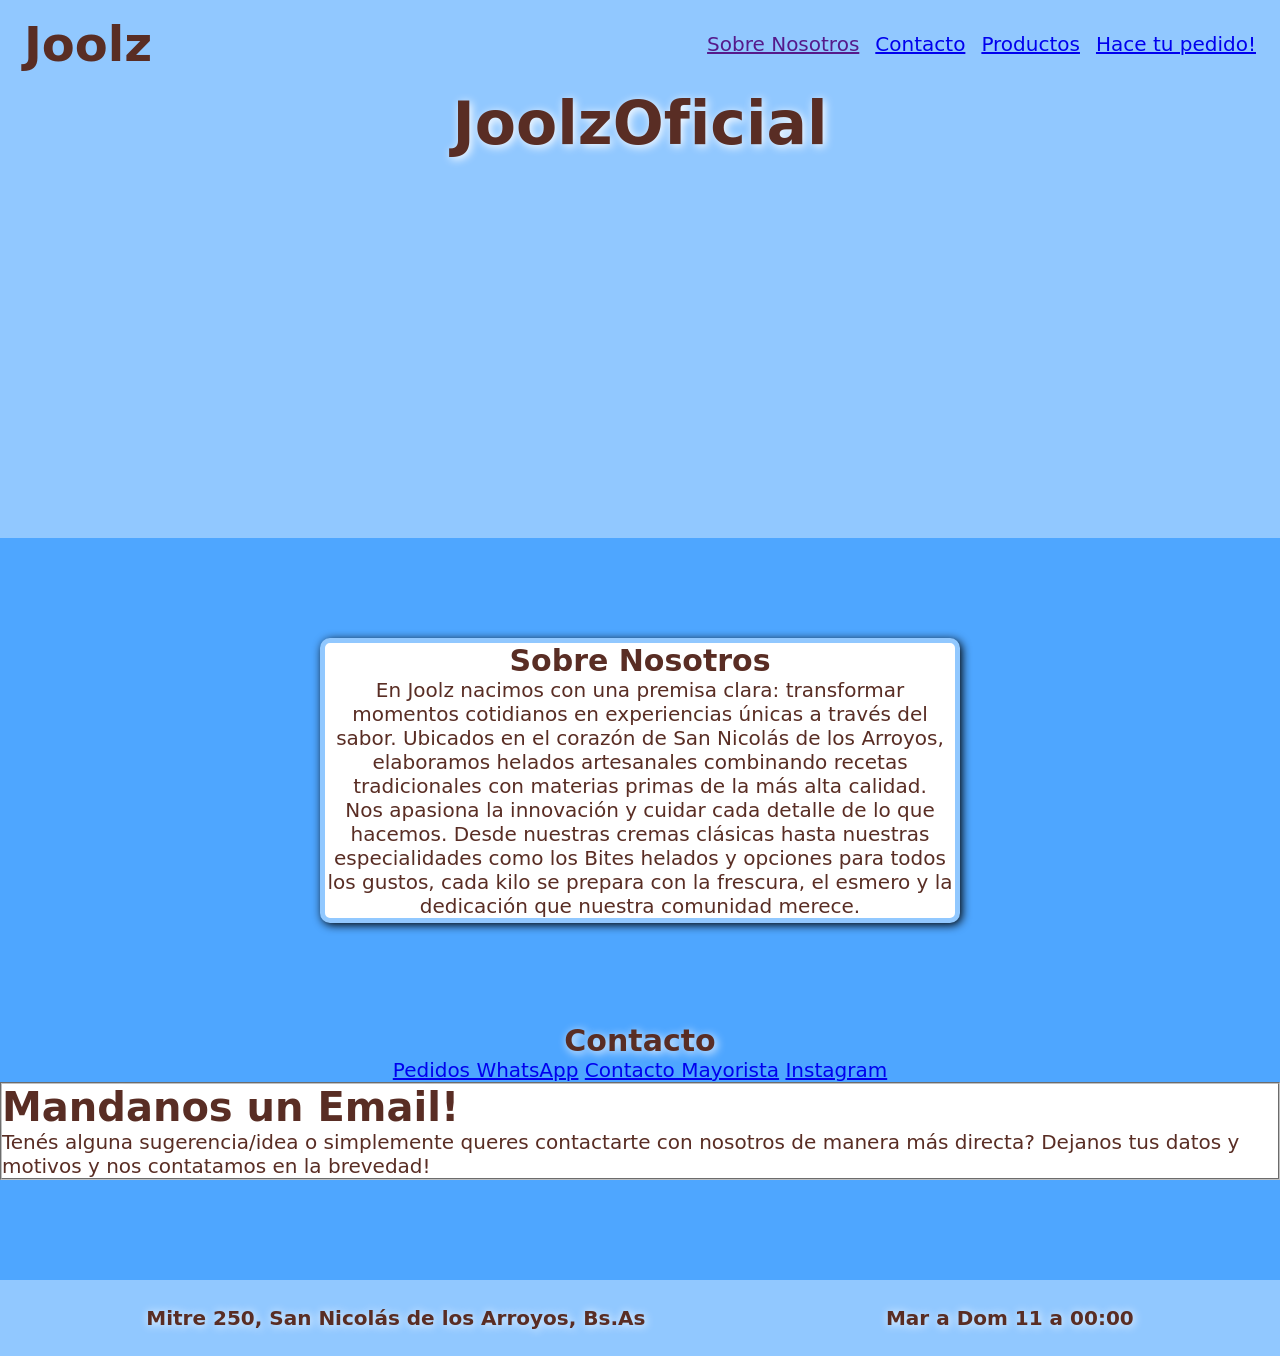
==== Index.html @ 7c79a04b "Se agrego contactos y se implemento style.css en la segunda pagina, seguimos investigando como dejar" ====
<!DOCTYPE html>
<html lang="es">
<head>
    <meta charset="UTF-8">
    <meta name="viewport" content="width=device-width, initial-scale=1.0">
    <title>Joolz</title>
    <link rel="stylesheet" href="style.css">
</head>
<body>
    <header class="barra">
        <span class="logo">Joolz</span>
        <nav class="secciones"> 
            <a href="">Sobre Nosotros</a>
            <a href="#contacto" >Contacto</a>
            <a href="./productos.html" >Productos</a>
            <a href="https://menu.fu.do/joolz" target="_blank">Hace tu pedido!</a>
        </nav>
    </header>
    
    <main>
        <section class="banner">
            <h1>JoolzOficial</h1>
        </section>

        <section class="aboutUs">
            <h1> <strong>Sobre Nosotros</strong> </h1>
            <p>En Joolz nacimos con una premisa clara: transformar momentos cotidianos en experiencias únicas a través del sabor. Ubicados en el corazón de San Nicolás de los Arroyos, elaboramos helados artesanales combinando recetas tradicionales con materias primas de la más alta calidad.</p>
            <p>Nos apasiona la innovación y cuidar cada detalle de lo que hacemos. Desde nuestras cremas clásicas hasta nuestras especialidades como los Bites helados y opciones para todos los gustos, cada kilo se prepara con la frescura, el esmero y la dedicación que nuestra comunidad merece.</p>
        </section>

        <section class="contacto">
            <h1>Contacto</h1>
            <ul>
                <a href="https://api.whatsapp.com/message/KOJJ7CD5MTESP1?autoload=1&app_absent=0&utm_source=ig">Pedidos WhatsApp</a>
                <a href="https://api.whatsapp.com/send?phone=543364007061">Contacto Mayorista</a>
                <a href="https://www.instagram.com/joolzoficial/" target="_blank">Instagram</a>
            </ul>

        </section>

        <fieldset>
            <h1>Mandanos un Email!</h1>
            <p>Tenés alguna sugerencia/idea o simplemente queres contactarte con nosotros de manera más directa? Dejanos tus datos y motivos y nos contatamos en la brevedad!</p>
        </fieldset>
    </main>



    

    <footer class="pie">
        <nav class="DataFoot">
            <strong>Mitre 250, San Nicolás de los Arroyos, Bs.As</strong>
            <strong>Mar a Dom 11 a 00:00</strong>
        </nav>

    </footer>
    
</body>
</html>
---- style.css ----
:root {
  --color-body: #2492ff;
  --color-marca: #91c8ff;
  --color-logo: #592D24;
  --espacio: 16px;
}

* {
  margin: 0;
  padding: 0;
  box-sizing: border-box;
}

body {
  font-family: system-ui, sans-serif;
  font-size: 20px;
  background-color: #4ea6ff;
  color: var(--color-body);
 
}

.barra{
    display: flex;
    justify-content: space-between;
    align-items: center;
    padding: 16px 24px;
    background-color: var(--color-marca);
    color: var(--color-logo);
    font-size: 20px;
    position: sticky;
    z-index: 1;
    top: 0;
    
}

.logo {
  font-weight: bold;
  font-size: 3rem;
}

.secciones {
  display: flex;
  gap: 16px;
}


.banner {
    height: 450px;
    background-color:var(--color-marca);
    background-image:url(./joolz_banner.jpg);
    background-size:cover;
    background-repeat: no-repeat;
    background-attachment: fixed;
    background-position: center;
    color: #fff;
    text-align: center;
    text-shadow: 5px 5px 10px var(--color-logo);
    font-size: 40px;

}

.contenedor{
  display: flex;
  flex-wrap: wrap;
  justify-content: start;
  gap: 20px;
  padding: 24px;
}

.titulo-seccion {
  width: 100%;
  color: var(--color-logo);
  text-shadow: 2px 2px 10px white;
  margin-bottom: 10px;

}

.producto {
    display: flex;
    flex-direction: column;     
    justify-content: space-between;
    background-color: #ffffff;
    border: 2px solid #0004ff;
    border-radius: 8px;
    padding: 16px;
    width: 250px;
    min-height: 220px;
    font-size: 80%;
}

.fotomini{
    width: 100%;
    height: 200px;
    object-fit: cover;
    border-radius: 8px;
    
}

h1{
    color:var(--color-logo);
    text-shadow: 2px 2px 10px white;
}
h2{
    color: black;
}
h3{
    color: rgb(94, 94, 94)
}

.aboutUs{
    position: relative;
    left: 25vw;
    margin-top: 100px;
    width: 50%;
    color: var(--color-logo);
    text-wrap: wrap;
    text-align: center;
    background-color: #fff;
    border-radius: 10px;
    border: 5px solid var(--color-marca);
    box-shadow: 2px 2px 10px black;
    justify-content: center;
    
}

.aboutUs:hover {
  transition: all 5s ease-in-out;
  transform: scale(10px);

}

.contacto{
  margin-top: 100px;
  text-align: center;
  display: flex;
  flex-direction: column;
}

fieldset{
  color:var(--color-logo);
  background-color: #fff;
  
}

.pie {
    margin-top: 100px;
    justify-content: space-between;
    align-items: center;
    padding: 16px 24px;
    background-color: var(--color-marca);
    color: var(--color-logo);
    bottom: 0;
}

.DataFoot {
    display: flex;
    gap: 16px;
    justify-content: space-around;
    color: var(--color-logo);
    text-shadow: 1px 1px 10px #ffffff;
    padding: 10px;
    font-size: 20px;
}
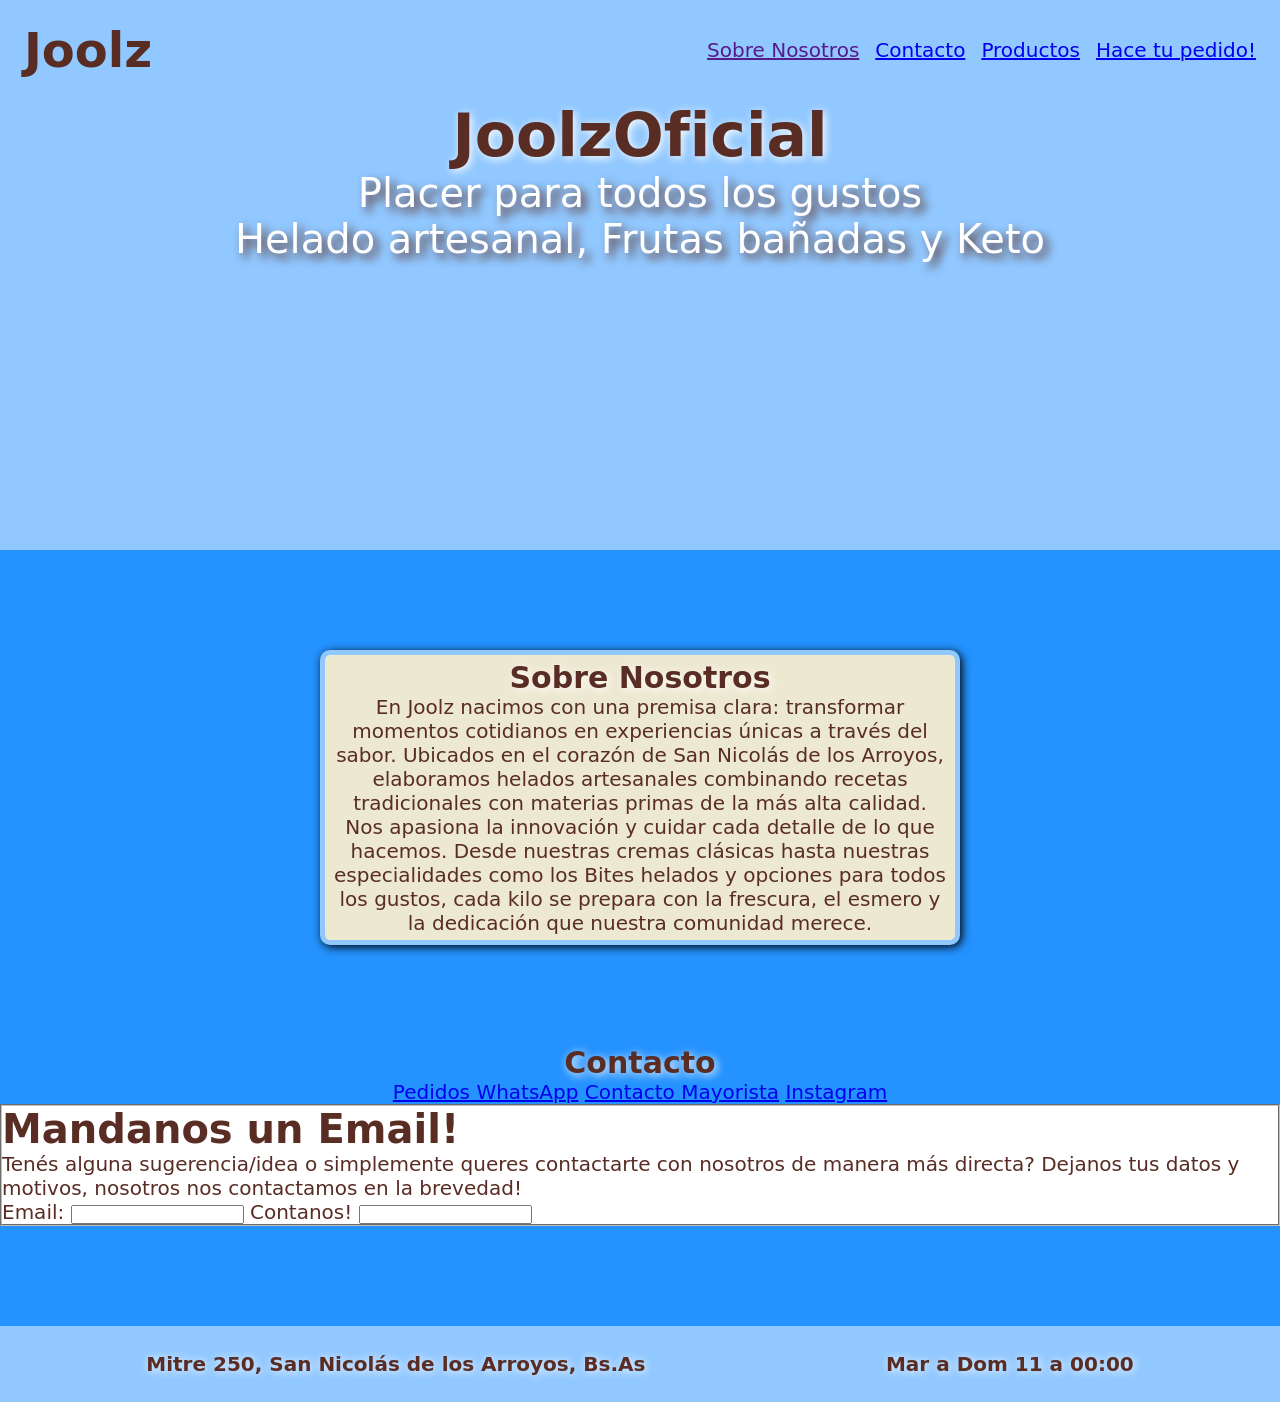
==== commit f2c0248d: "Se agrego fieldset y se le dió color a la seccion aboutUs" ====
--- a/Index.html
+++ b/Index.html
@@ -20,6 +20,8 @@
     <main>
         <section class="banner">
             <h1>JoolzOficial</h1>
+            <p>Placer para todos los gustos</p>
+            <p>Helado artesanal, Frutas bañadas y Keto</p>
         </section>
 
         <section class="aboutUs">
@@ -40,13 +42,15 @@
 
         <fieldset>
             <h1>Mandanos un Email!</h1>
-            <p>Tenés alguna sugerencia/idea o simplemente queres contactarte con nosotros de manera más directa? Dejanos tus datos y motivos y nos contatamos en la brevedad!</p>
+            <p>Tenés alguna sugerencia/idea o simplemente queres contactarte con nosotros de manera más directa? Dejanos tus datos y motivos, nosotros nos contactamos en la brevedad!</p>
+            
+            <label for="mail">Email:</label>
+            <input type="email" id="mail"/>
+            <label for="campotxt">Contanos!</label>
+            <input type="text" id="campotxt"/>
+    
         </fieldset>
     </main>
-
-
-
-    
 
     <footer class="pie">
         <nav class="DataFoot">
--- a/style.css
+++ b/style.css
@@ -14,12 +14,13 @@
 body {
   font-family: system-ui, sans-serif;
   font-size: 20px;
-  background-color: #4ea6ff;
-  color: var(--color-body);
+  background-color:var(--color-body);
+  color: var(--color-logo);
  
 }
 
 .barra{
+  height: 100px;
     display: flex;
     justify-content: space-between;
     align-items: center;
@@ -30,7 +31,6 @@
     position: sticky;
     z-index: 1;
     top: 0;
-    
 }
 
 .logo {
@@ -115,7 +115,8 @@
     color: var(--color-logo);
     text-wrap: wrap;
     text-align: center;
-    background-color: #fff;
+    padding: 5px;
+    background-color: #ede8d0;
     border-radius: 10px;
     border: 5px solid var(--color-marca);
     box-shadow: 2px 2px 10px black;
@@ -124,8 +125,9 @@
 }
 
 .aboutUs:hover {
-  transition: all 5s ease-in-out;
-  transform: scale(10px);
+  transition: all 1s ease;
+  transform: scale(1.1);
+  border-color: var(--color-logo);
 
 }
 
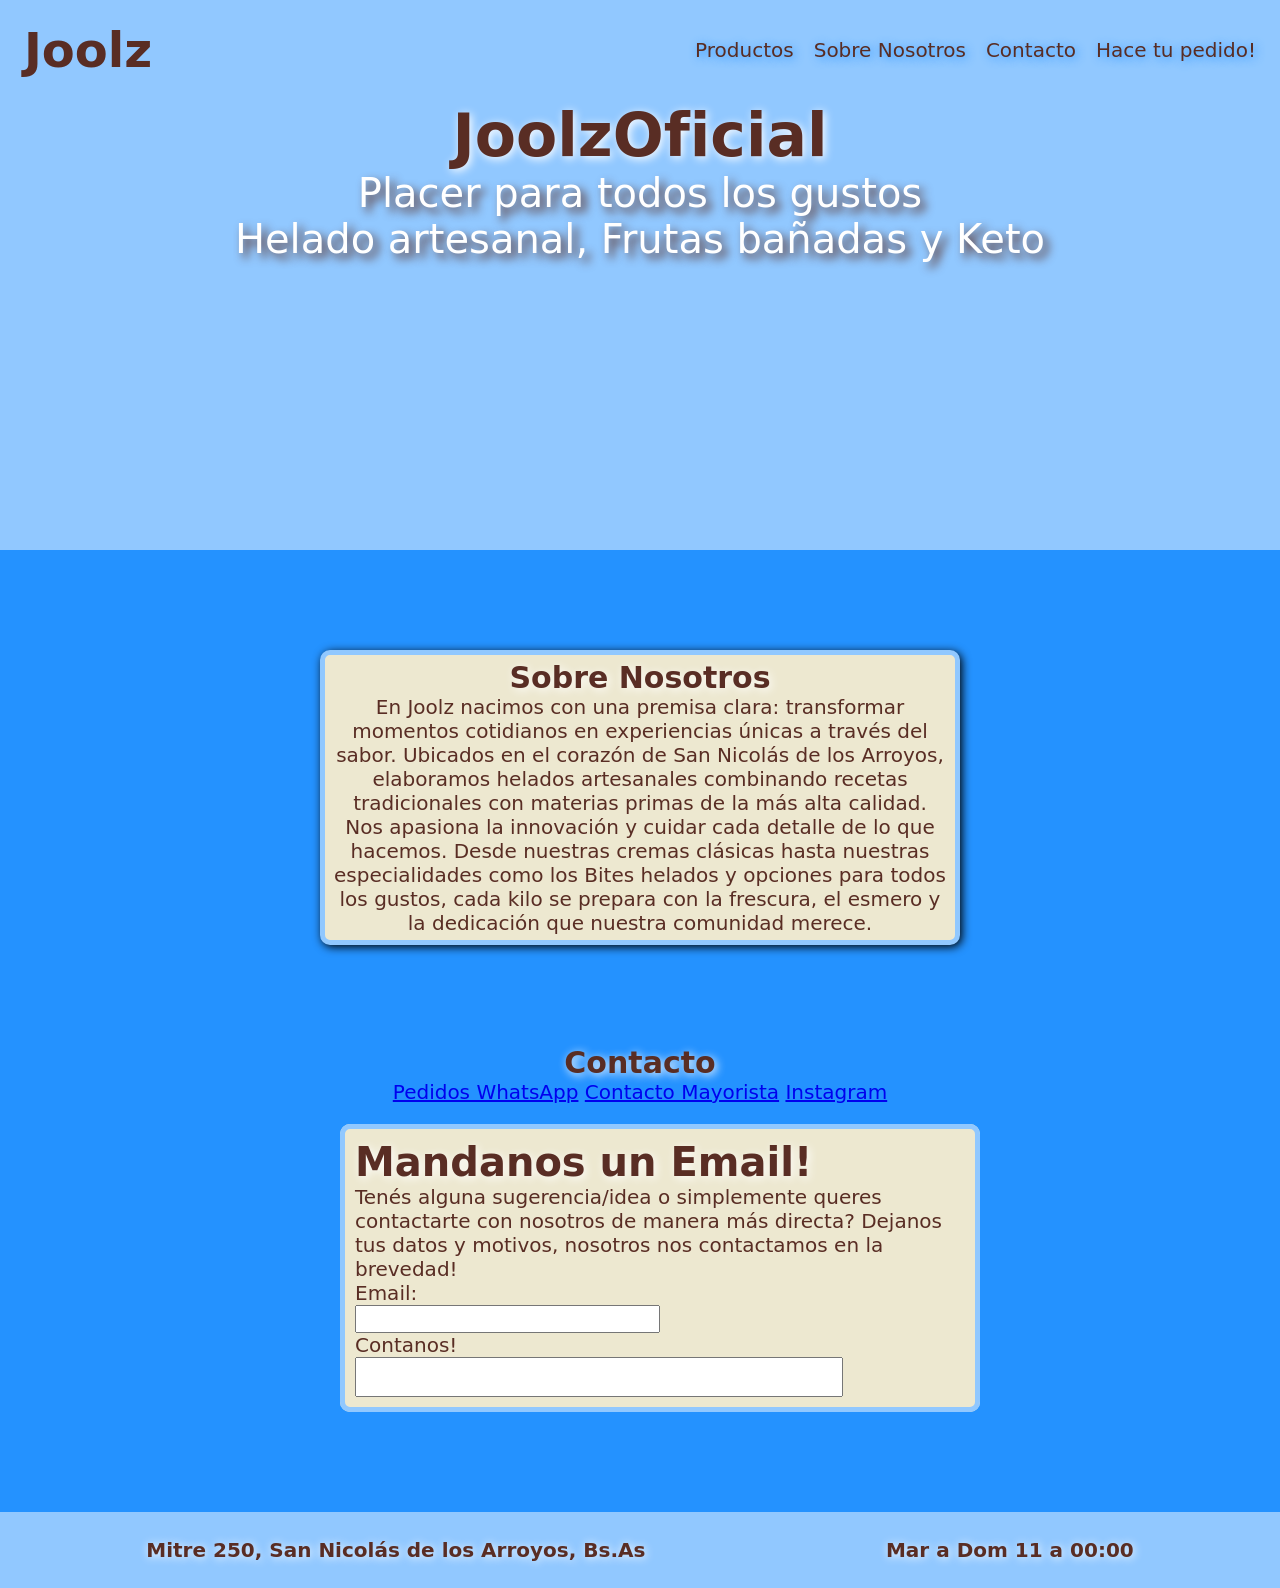
==== commit ce431624: "Se hizo ul el nav del .barra en html y se dio forma base al fieldset en css" ====
--- a/Index.html
+++ b/Index.html
@@ -10,10 +10,12 @@
     <header class="barra">
         <span class="logo">Joolz</span>
         <nav class="secciones"> 
-            <a href="">Sobre Nosotros</a>
-            <a href="#contacto" >Contacto</a>
-            <a href="./productos.html" >Productos</a>
-            <a href="https://menu.fu.do/joolz" target="_blank">Hace tu pedido!</a>
+            <ul>
+                <li><a href="./productos.html" >Productos</a></li>
+                <li><a href="">Sobre Nosotros</a></li>
+                <li><a href="#contacto" >Contacto</a></li>
+                <li><a href="https://menu.fu.do/joolz" target="_blank">Hace tu pedido!</a></li>
+            </ul>
         </nav>
     </header>
     
@@ -47,7 +49,7 @@
             <label for="mail">Email:</label>
             <input type="email" id="mail"/>
             <label for="campotxt">Contanos!</label>
-            <input type="text" id="campotxt"/>
+            <input type="textarea" id="campotxt"/>
     
         </fieldset>
     </main>
--- a/style.css
+++ b/style.css
@@ -41,6 +41,30 @@
 .secciones {
   display: flex;
   gap: 16px;
+}
+
+.secciones ul {
+  display: flex;
+  flex-wrap: wrap;
+  list-style: none;
+  flex-direction: row;
+  gap: 20px
+}
+
+.secciones a {
+  font-weight: 500;
+  text-decoration: none;
+  color: var(--color-logo);
+  text-shadow: 2px 2px 10px var(--color-body);
+  
+}
+
+.secciones a:hover{
+  transition: all 1s ease;
+  transform: scale(1.1);
+  font-size: 110%;
+  text-shadow: 2px 2px 10px rebeccapurple;
+  
 }
 
 
@@ -139,10 +163,36 @@
 }
 
 fieldset{
+  display: flex;
+  flex-direction: column;
+  flex-wrap: wrap;
+  align-items: start;
   color:var(--color-logo);
-  background-color: #fff;
-  
-}
+  background-color: #fff; 
+  border: 5px solid var(--color-marca);
+  margin: 20px;
+  border-radius: 10px;
+  background-color: #ede8d0 ;
+  width: 50%;
+  left: 25vw;
+  position: relative;
+  padding: 10px;
+}
+
+#mail {
+  width: 50%;
+  font-size: 1.3rem;
+}
+
+#campotxt{
+  width: 80%;
+  height: 40px;
+  padding: 8px;
+  font-size: 1.3rem;
+  vertical-align: top;
+}
+
+
 
 .pie {
     margin-top: 100px;
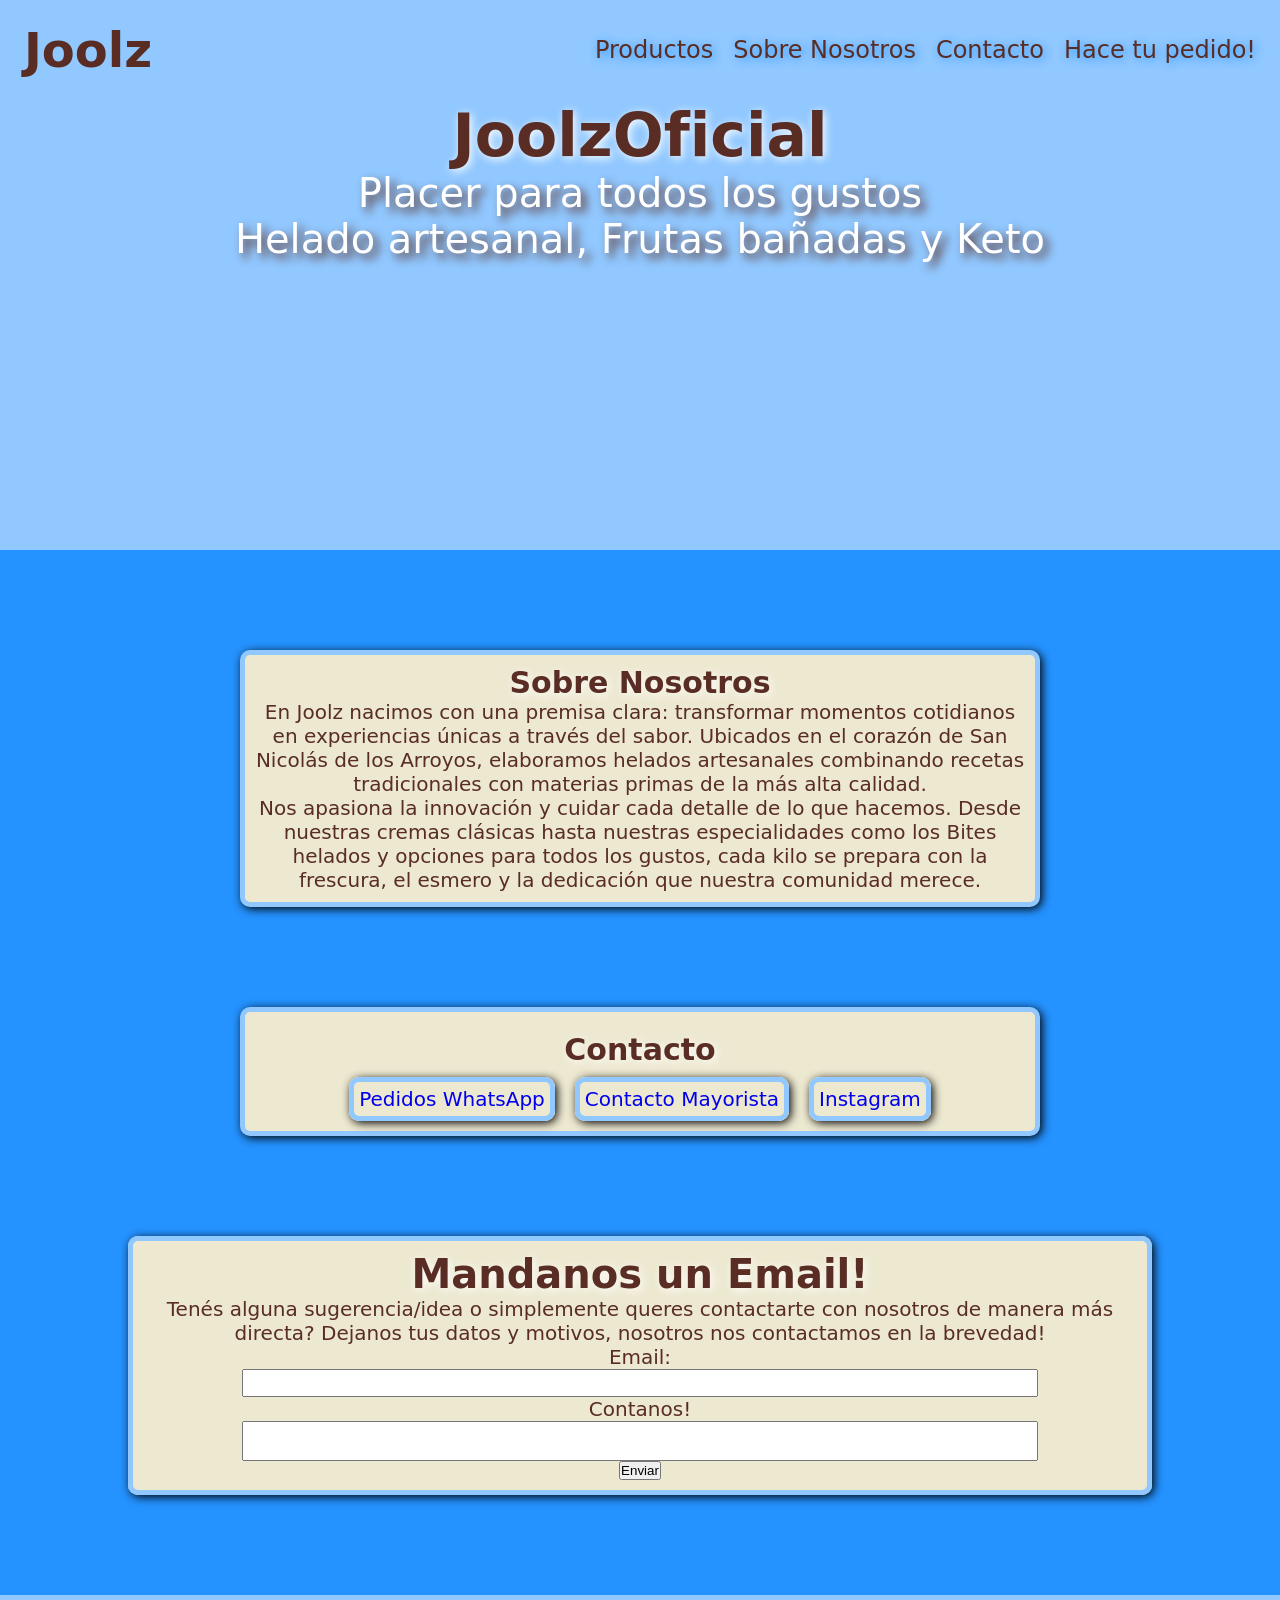
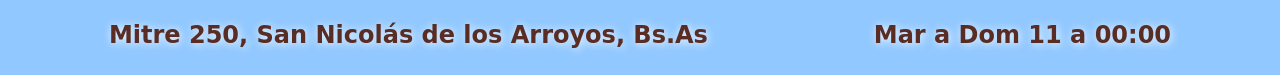
==== commit bd293a13: "Se modifico el fieldset y el contacto en css, se agrego el button al fieldset, se agrego mediaquery " ====
--- a/Index.html
+++ b/Index.html
@@ -11,8 +11,8 @@
         <span class="logo">Joolz</span>
         <nav class="secciones"> 
             <ul>
-                <li><a href="./productos.html" >Productos</a></li>
-                <li><a href="">Sobre Nosotros</a></li>
+                <li><a href="productos.html" >Productos</a></li>
+                <li><a href="#aboutUs">Sobre Nosotros</a></li>
                 <li><a href="#contacto" >Contacto</a></li>
                 <li><a href="https://menu.fu.do/joolz" target="_blank">Hace tu pedido!</a></li>
             </ul>
@@ -33,23 +33,24 @@
         </section>
 
         <section class="contacto">
-            <h1>Contacto</h1>
+            <h1> <strong>Contacto</strong></h1>
             <ul>
-                <a href="https://api.whatsapp.com/message/KOJJ7CD5MTESP1?autoload=1&app_absent=0&utm_source=ig">Pedidos WhatsApp</a>
-                <a href="https://api.whatsapp.com/send?phone=543364007061">Contacto Mayorista</a>
-                <a href="https://www.instagram.com/joolzoficial/" target="_blank">Instagram</a>
+                <li><a href="https://api.whatsapp.com/message/KOJJ7CD5MTESP1?autoload=1&app_absent=0&utm_source=ig" target="_blank">Pedidos WhatsApp</a></li>
+                <li><a href="https://api.whatsapp.com/send?phone=543364007061" target="_blank">Contacto Mayorista</a></li>
+                <li><a href="https://www.instagram.com/joolzoficial/" target="_blank">Instagram</a></li>
             </ul>
 
         </section>
 
         <fieldset>
-            <h1>Mandanos un Email!</h1>
+            <h1><strong>Mandanos un Email!</strong></h1>
             <p>Tenés alguna sugerencia/idea o simplemente queres contactarte con nosotros de manera más directa? Dejanos tus datos y motivos, nosotros nos contactamos en la brevedad!</p>
             
             <label for="mail">Email:</label>
             <input type="email" id="mail"/>
             <label for="campotxt">Contanos!</label>
-            <input type="textarea" id="campotxt"/>
+            <input type="textarea" id="campotxt" maxlength="200"/>
+            <button type="submit">Enviar</button>
     
         </fieldset>
     </main>
--- a/style.css
+++ b/style.css
@@ -2,6 +2,7 @@
   --color-body: #2492ff;
   --color-marca: #91c8ff;
   --color-logo: #592D24;
+  --color-fondo: #ede8d0;
   --espacio: 16px;
 }
 
@@ -16,7 +17,6 @@
   font-size: 20px;
   background-color:var(--color-body);
   color: var(--color-logo);
- 
 }
 
 .barra{
@@ -53,6 +53,7 @@
 
 .secciones a {
   font-weight: 500;
+  font-size: 1.5rem;
   text-decoration: none;
   color: var(--color-logo);
   text-shadow: 2px 2px 10px var(--color-body);
@@ -62,14 +63,16 @@
 .secciones a:hover{
   transition: all 1s ease;
   transform: scale(1.1);
-  font-size: 110%;
+  font-size: 1.3em;
   text-shadow: 2px 2px 10px rebeccapurple;
   
 }
 
 
 .banner {
+    width: 100%;
     height: 450px;
+
     background-color:var(--color-marca);
     background-image:url(./joolz_banner.jpg);
     background-size:cover;
@@ -77,6 +80,7 @@
     background-attachment: fixed;
     background-position: center;
     color: #fff;
+    
     text-align: center;
     text-shadow: 5px 5px 10px var(--color-logo);
     font-size: 40px;
@@ -96,7 +100,6 @@
   color: var(--color-logo);
   text-shadow: 2px 2px 10px white;
   margin-bottom: 10px;
-
 }
 
 .producto {
@@ -132,19 +135,20 @@
 }
 
 .aboutUs{
-    position: relative;
-    left: 25vw;
-    margin-top: 100px;
-    width: 50%;
-    color: var(--color-logo);
+    
+    width: 90%;
+    max-width: 800px;
+    margin: 100px auto;
+    padding: 10px;
+    justify-content: center;
+
     text-wrap: wrap;
     text-align: center;
-    padding: 5px;
-    background-color: #ede8d0;
+    color: var(--color-logo);
+    background-color: var(--color-fondo);
     border-radius: 10px;
     border: 5px solid var(--color-marca);
     box-shadow: 2px 2px 10px black;
-    justify-content: center;
     
 }
 
@@ -152,36 +156,94 @@
   transition: all 1s ease;
   transform: scale(1.1);
   border-color: var(--color-logo);
-
 }
 
 .contacto{
-  margin-top: 100px;
+  display: flex;
+  flex-direction: column;
+  align-items: center;
+  gap: 20px;
+  margin: 100px auto;
+
+  width: 90%;
+  max-width: 800px;
+  height: fit-content;
+  padding: 20px;
+  box-sizing: border-box;
+
+
+  border: 5px solid var(--color-marca);
+  border-radius: 10px;
+  background-color: var(--color-fondo);
+  box-shadow: 2px 2px 10px black;
+
+}
+
+.contacto ul{
+  display: flex;
+  flex-wrap: wrap;
+  flex-direction: row;
+  gap: 20px;
+  list-style: none;
+  justify-content: center;
+}
+
+.contacto a{
+  padding: 5px;
+  font-weight: 500;
+  text-decoration: none;
+  background-color: var(--color-fondo);
+  border: 5px solid var(--color-marca);
+  border-radius: 10px;
+  box-shadow: 2px 2px 10px black;
+
+}
+
+.contacto a:hover {
+  border-color: var(--color-logo);
+}
+
+.contacto:hover {
+  transition: all 1s ease;
+  transform: scale(1.1);
+  font-size: 1.5rem;
+  border-color: var(--color-logo);
+}
+
+fieldset{
+  display: flex;
+  flex-direction: column;
+  flex-wrap: wrap;
   text-align: center;
-  display: flex;
-  flex-direction: column;
-}
-
-fieldset{
-  display: flex;
-  flex-direction: column;
-  flex-wrap: wrap;
-  align-items: start;
+  align-items: center;
+  width: 80%;
+  padding: 10px;
+  margin: 100px auto;
+  
+
   color:var(--color-logo);
   background-color: #fff; 
   border: 5px solid var(--color-marca);
-  margin: 20px;
   border-radius: 10px;
-  background-color: #ede8d0 ;
-  width: 50%;
-  left: 25vw;
-  position: relative;
-  padding: 10px;
-}
+  background-color: var(--color-fondo);
+  box-shadow: 2px 2px 10px black;
+
+}
+
+fieldset:hover {
+  transition: all 1s ease;
+  transform: scale(1.1);
+  border-color: var(--color-logo);
+}
+
 
 #mail {
-  width: 50%;
+  width: 80%;
   font-size: 1.3rem;
+}
+
+#mail:hover{
+  text-decoration-color: aqua; 
 }
 
 #campotxt{
@@ -211,6 +273,21 @@
     color: var(--color-logo);
     text-shadow: 1px 1px 10px #ffffff;
     padding: 10px;
-    font-size: 20px;
-}
-
+    font-size: 1.5rem;
+}
+
+
+@media(width <= 649px) {
+  body {
+    background-color: rgb(40, 40, 40);
+  }
+
+  .contacto ul{
+    flex-direction: column;
+    flex-wrap: wrap;
+    align-items: center;
+    gap: 30px;
+    
+  }
+}
+
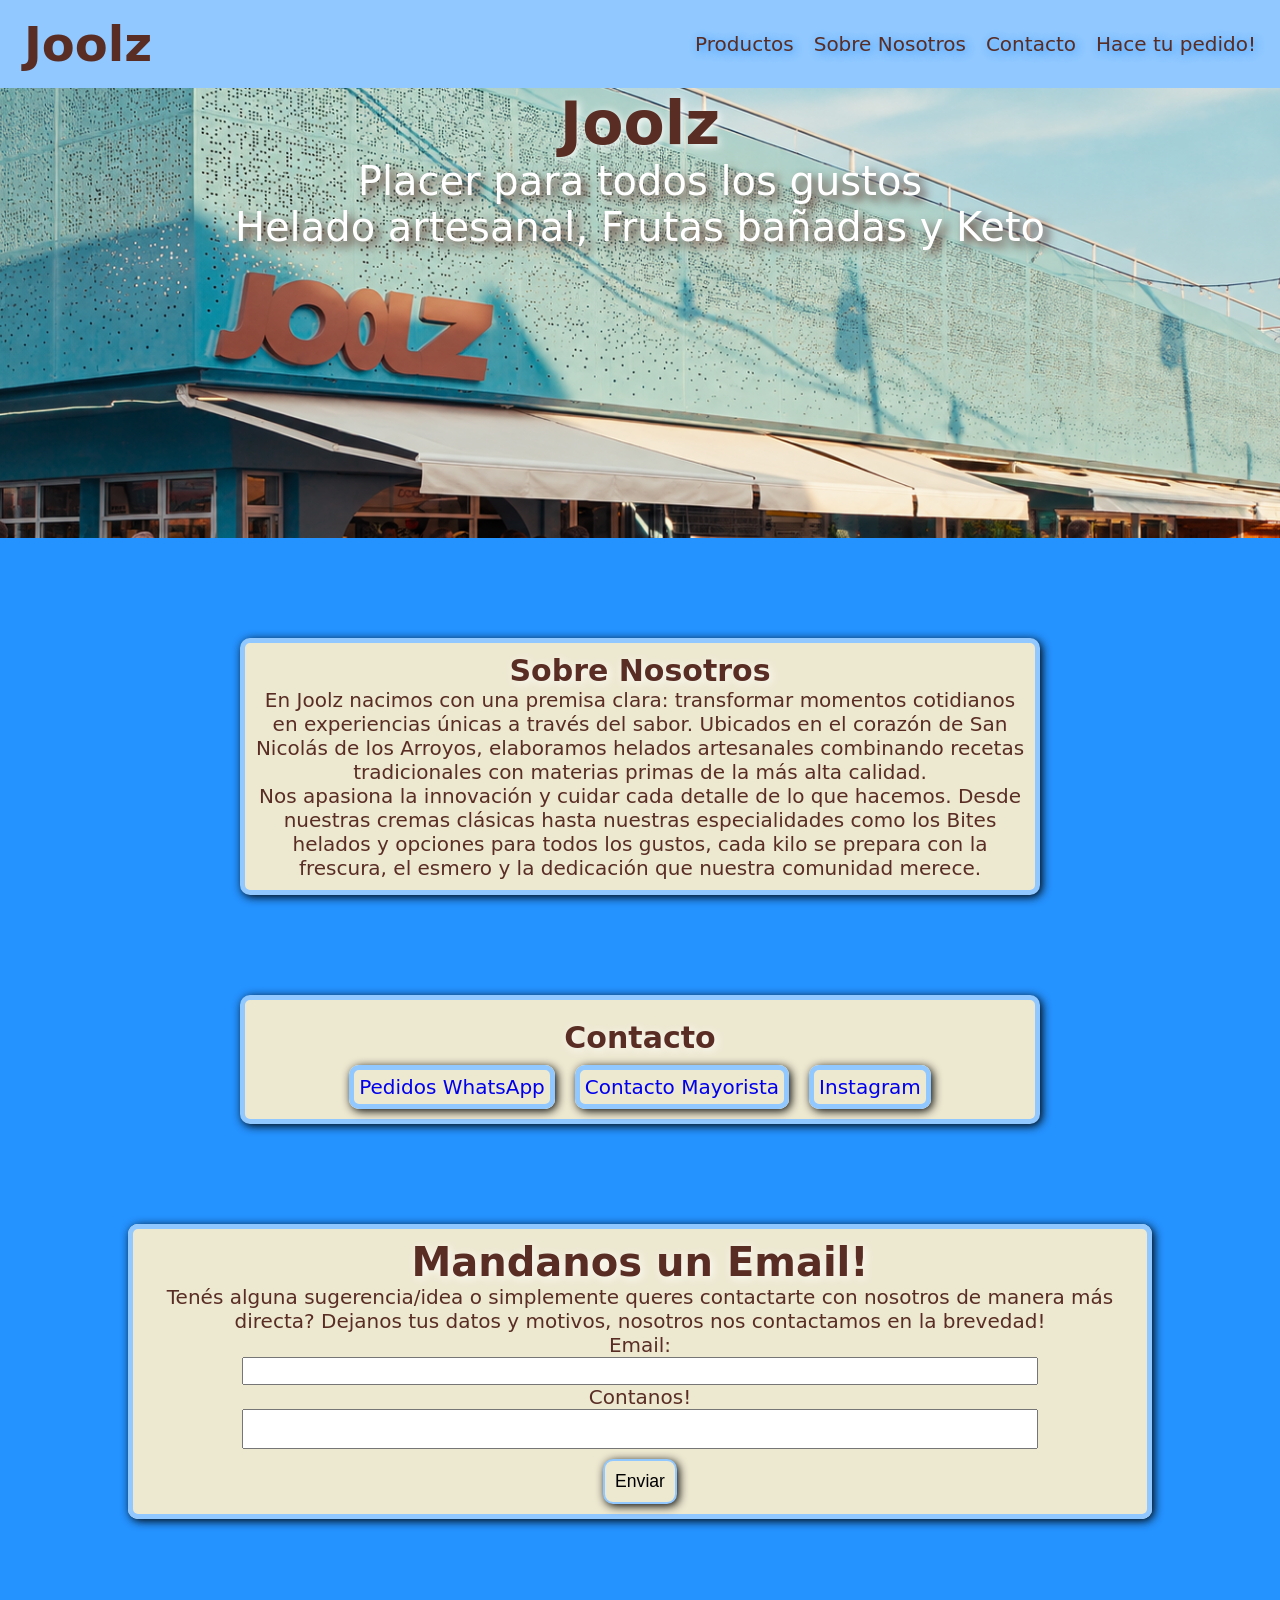
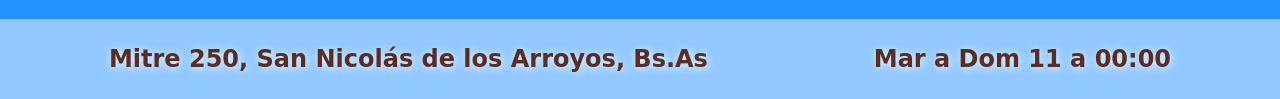
==== commit cf2620da: "se pasaron las fotos a la carpeta foto, se agrego el grid y se le corrigió el estilo a productos, ag" ====
--- a/Index.html
+++ b/Index.html
@@ -21,7 +21,7 @@
     
     <main>
         <section class="banner">
-            <h1>JoolzOficial</h1>
+            <h1>Joolz</h1>
             <p>Placer para todos los gustos</p>
             <p>Helado artesanal, Frutas bañadas y Keto</p>
         </section>
--- a/style.css
+++ b/style.css
@@ -20,7 +20,6 @@
 }
 
 .barra{
-  height: 100px;
     display: flex;
     justify-content: space-between;
     align-items: center;
@@ -53,7 +52,6 @@
 
 .secciones a {
   font-weight: 500;
-  font-size: 1.5rem;
   text-decoration: none;
   color: var(--color-logo);
   text-shadow: 2px 2px 10px var(--color-body);
@@ -74,7 +72,7 @@
     height: 450px;
 
     background-color:var(--color-marca);
-    background-image:url(./joolz_banner.jpg);
+    background-image:url(./foto/Joolz-local.png);
     background-size:cover;
     background-repeat: no-repeat;
     background-attachment: fixed;
@@ -86,34 +84,75 @@
     font-size: 40px;
 
 }
-
-.contenedor{
-  display: flex;
-  flex-wrap: wrap;
-  justify-content: start;
-  gap: 20px;
-  padding: 24px;
-}
-
 .titulo-seccion {
+  grid-column: 1 / -1;
   width: 100%;
   color: var(--color-logo);
   text-shadow: 2px 2px 10px white;
-  margin-bottom: 10px;
-}
+  margin-bottom: 20px;
+  text-align: center;
+  
+}
+
+.contenedor{
+  display: grid;
+  grid-template-columns: repeat(3, 1fr);
+  flex-direction: row;
+  flex-wrap: wrap;
+  justify-content: center;
+  align-items: stretch;
+  text-align: center;
+
+  width: 90%;
+  max-width: 1000px;
+  margin: 0 auto;
+  gap: 20px;
+  padding: 24px;
+
+  box-sizing: border-box;
+}
+
+
 
 .producto {
     display: flex;
     flex-direction: column;     
-    justify-content: space-between;
-    background-color: #ffffff;
-    border: 2px solid #0004ff;
-    border-radius: 8px;
     padding: 16px;
     width: 250px;
-    min-height: 220px;
     font-size: 80%;
-}
+
+
+    background-color: #ffffff;
+    border: 3px solid var(--color-marca);
+    border-radius: 8px;
+    
+}
+
+.producto:hover{
+  transition: all 1s ease;
+  transform: scale(1.1);
+  border-color: var(--color-logo);
+}
+
+.bannerprod {
+  width: 100%;
+  height: 450px;
+  background-image: url("./foto/Joolz_banner.jpg");
+  background-size: cover;
+  background-repeat: no-repeat;
+  background-attachment: fixed;
+  background-position: center;
+
+  font-size: 40px;
+}
+
+.bannerprod h1{
+  color: white;
+  text-align: center;
+  text-shadow: 5px 5px 10px var(--color-logo);
+ 
+}
+
 
 .fotomini{
     width: 100%;
@@ -206,7 +245,6 @@
 .contacto:hover {
   transition: all 1s ease;
   transform: scale(1.1);
-  font-size: 1.5rem;
   border-color: var(--color-logo);
 }
 
@@ -234,6 +272,25 @@
   transition: all 1s ease;
   transform: scale(1.1);
   border-color: var(--color-logo);
+}
+
+button{
+  padding: 10px;
+  margin-top: 10px;
+  border: 2px solid var(--color-marca);
+  border-radius: 10px;
+  font-size: 1.1rem;
+  background-color: var(--color-fondo);
+  box-shadow: 2px 2px 10px black; 
+}
+
+button:hover {
+  transition: all 1s ease;
+  transform: scale(1.2);
+  border-color: var(--color-logo);
+  box-shadow: 1px 1px 10px rebeccapurple inset;
+  
+
 }
 
 
@@ -277,9 +334,33 @@
 }
 
 
-@media(width <= 649px) {
+@media(width <= 750px) {
   body {
     background-color: rgb(40, 40, 40);
+  }
+  .barra{
+    flex-direction: column;
+    gap: 12px;
+    padding: 10px;
+  }
+  .secciones{
+    flex-direction: column;
+
+  }
+  .secciones ul {
+    
+    flex-direction: column;
+    flex-wrap: wrap;
+    align-items: center;
+    gap: 30px;
+    
+  }
+
+  .contenedor{
+    width: 95%;
+    padding: 10px;
+    gap: 10px;
+    
   }
 
   .contacto ul{
@@ -289,5 +370,12 @@
     gap: 30px;
     
   }
-}
-
+
+  html, body {
+    overflow-x: hidden;
+  }
+  body {
+    position: relative;
+  }
+}
+
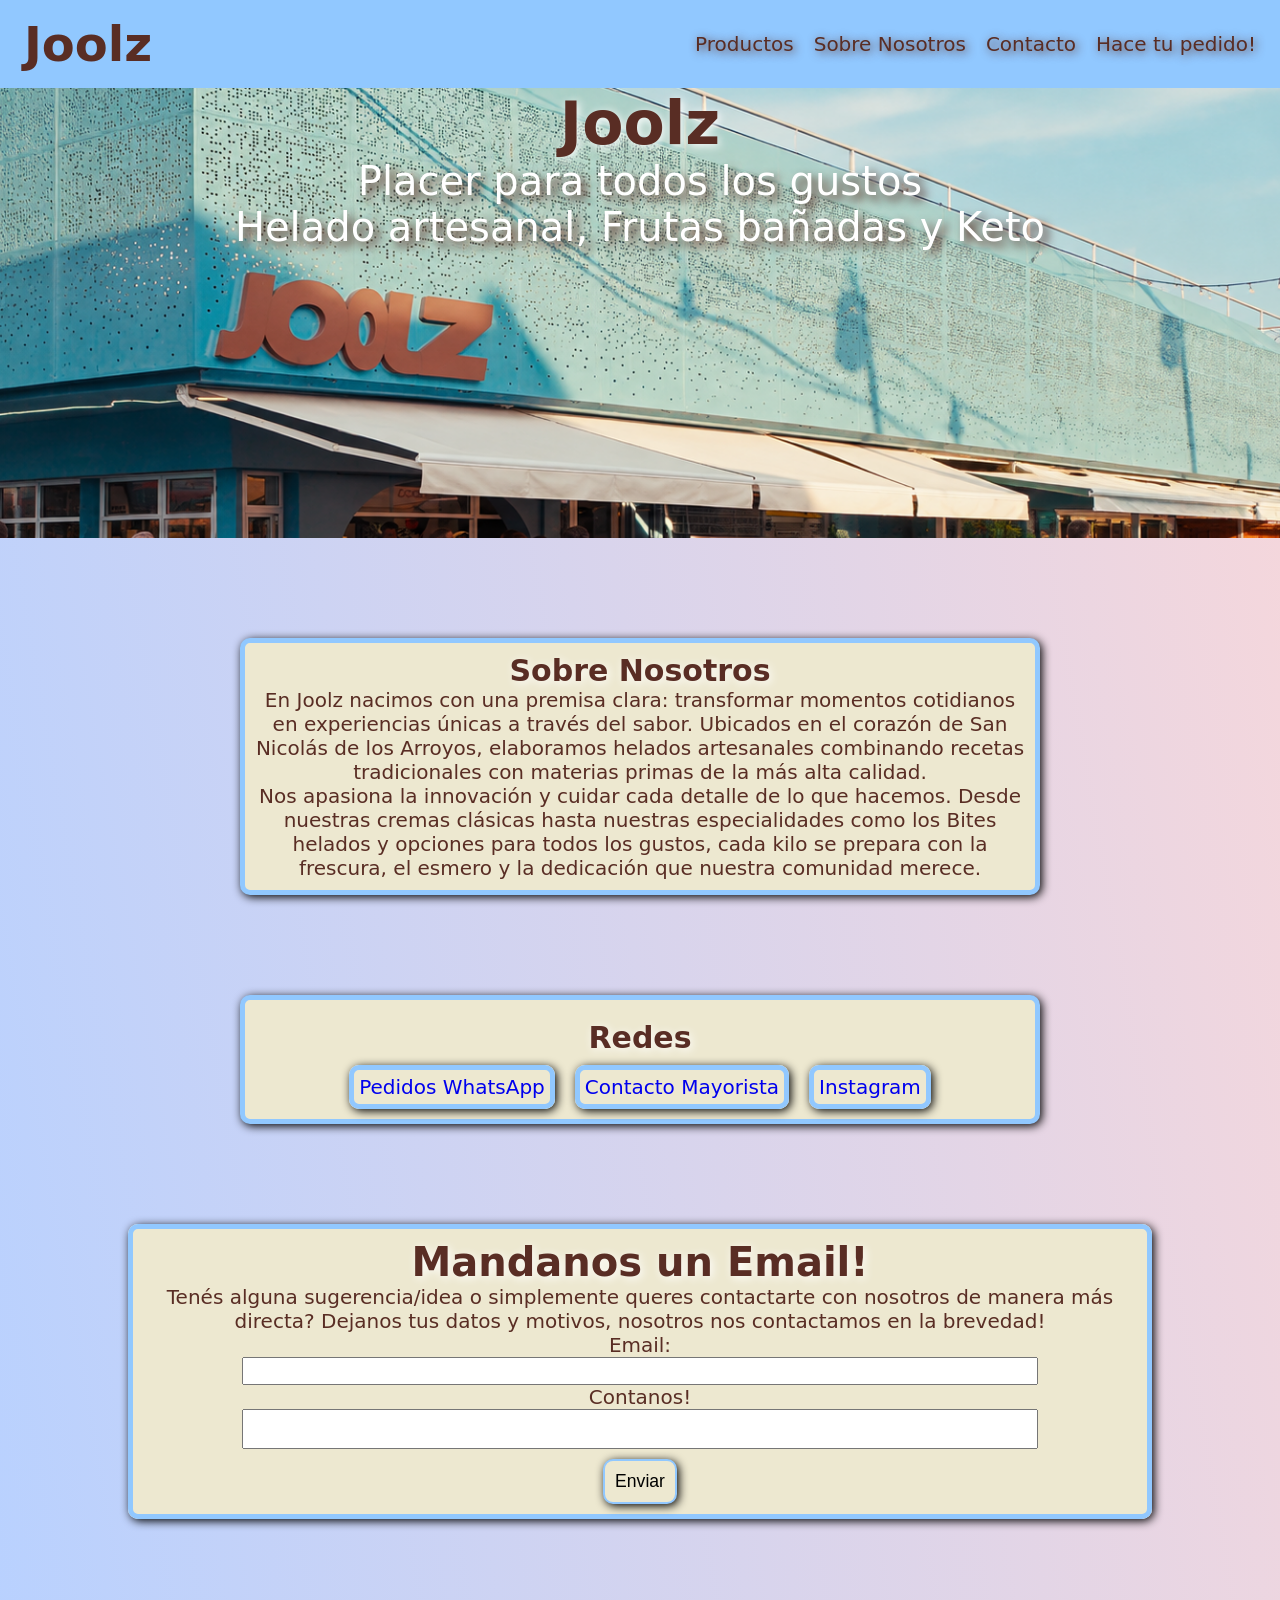
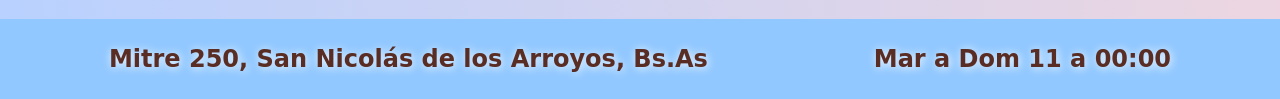
==== commit a00eadea: "Cambios nombres de clases en HTML y CSS + actualizacion notas" ====
--- a/Index.html
+++ b/Index.html
@@ -20,7 +20,7 @@
     </header>
     
     <main>
-        <section class="banner">
+        <section class="hero">
             <h1>Joolz</h1>
             <p>Placer para todos los gustos</p>
             <p>Helado artesanal, Frutas bañadas y Keto</p>
@@ -32,8 +32,8 @@
             <p>Nos apasiona la innovación y cuidar cada detalle de lo que hacemos. Desde nuestras cremas clásicas hasta nuestras especialidades como los Bites helados y opciones para todos los gustos, cada kilo se prepara con la frescura, el esmero y la dedicación que nuestra comunidad merece.</p>
         </section>
 
-        <section class="contacto">
-            <h1> <strong>Contacto</strong></h1>
+        <section class="redes">
+            <h1> <strong>Redes</strong></h1>
             <ul>
                 <li><a href="https://api.whatsapp.com/message/KOJJ7CD5MTESP1?autoload=1&app_absent=0&utm_source=ig" target="_blank">Pedidos WhatsApp</a></li>
                 <li><a href="https://api.whatsapp.com/send?phone=543364007061" target="_blank">Contacto Mayorista</a></li>
@@ -42,7 +42,7 @@
 
         </section>
 
-        <fieldset>
+        <fieldset class = "contacto">
             <h1><strong>Mandanos un Email!</strong></h1>
             <p>Tenés alguna sugerencia/idea o simplemente queres contactarte con nosotros de manera más directa? Dejanos tus datos y motivos, nosotros nos contactamos en la brevedad!</p>
             
--- a/style.css
+++ b/style.css
@@ -1,5 +1,4 @@
 :root {
-  --color-body: #2492ff;
   --color-marca: #91c8ff;
   --color-logo: #592D24;
   --color-fondo: #ede8d0;
@@ -15,7 +14,7 @@
 body {
   font-family: system-ui, sans-serif;
   font-size: 20px;
-  background-color:var(--color-body);
+  background: linear-gradient(80deg,#b8d1ff,#F8D7DA );
   color: var(--color-logo);
 }
 
@@ -54,7 +53,7 @@
   font-weight: 500;
   text-decoration: none;
   color: var(--color-logo);
-  text-shadow: 2px 2px 10px var(--color-body);
+  text-shadow: 2px 2px 10px var(--color-logo);
   
 }
 
@@ -67,7 +66,7 @@
 }
 
 
-.banner {
+.hero {
     width: 100%;
     height: 450px;
 
@@ -120,6 +119,7 @@
     padding: 16px;
     width: 250px;
     font-size: 80%;
+    justify-content: space-between;
 
 
     background-color: #ffffff;
@@ -128,13 +128,15 @@
     
 }
 
+
+
 .producto:hover{
   transition: all 1s ease;
   transform: scale(1.1);
   border-color: var(--color-logo);
 }
 
-.bannerprod {
+.heroprod {
   width: 100%;
   height: 450px;
   background-image: url("./foto/Joolz_banner.jpg");
@@ -197,7 +199,7 @@
   border-color: var(--color-logo);
 }
 
-.contacto{
+.redes{
   display: flex;
   flex-direction: column;
   align-items: center;
@@ -218,7 +220,7 @@
 
 }
 
-.contacto ul{
+.redes ul{
   display: flex;
   flex-wrap: wrap;
   flex-direction: row;
@@ -227,7 +229,7 @@
   justify-content: center;
 }
 
-.contacto a{
+.redes a{
   padding: 5px;
   font-weight: 500;
   text-decoration: none;
@@ -238,17 +240,17 @@
 
 }
 
-.contacto a:hover {
-  border-color: var(--color-logo);
-}
-
-.contacto:hover {
-  transition: all 1s ease;
-  transform: scale(1.1);
-  border-color: var(--color-logo);
-}
-
-fieldset{
+.redes a:hover {
+  border-color: var(--color-logo);
+}
+
+.redes:hover {
+  transition: all 1s ease;
+  transform: scale(1.1);
+  border-color: var(--color-logo);
+}
+
+.contacto{
   display: flex;
   flex-direction: column;
   flex-wrap: wrap;
@@ -268,7 +270,7 @@
 
 }
 
-fieldset:hover {
+.contacto:hover {
   transition: all 1s ease;
   transform: scale(1.1);
   border-color: var(--color-logo);
@@ -363,7 +365,7 @@
     
   }
 
-  .contacto ul{
+  .redes ul{
     flex-direction: column;
     flex-wrap: wrap;
     align-items: center;
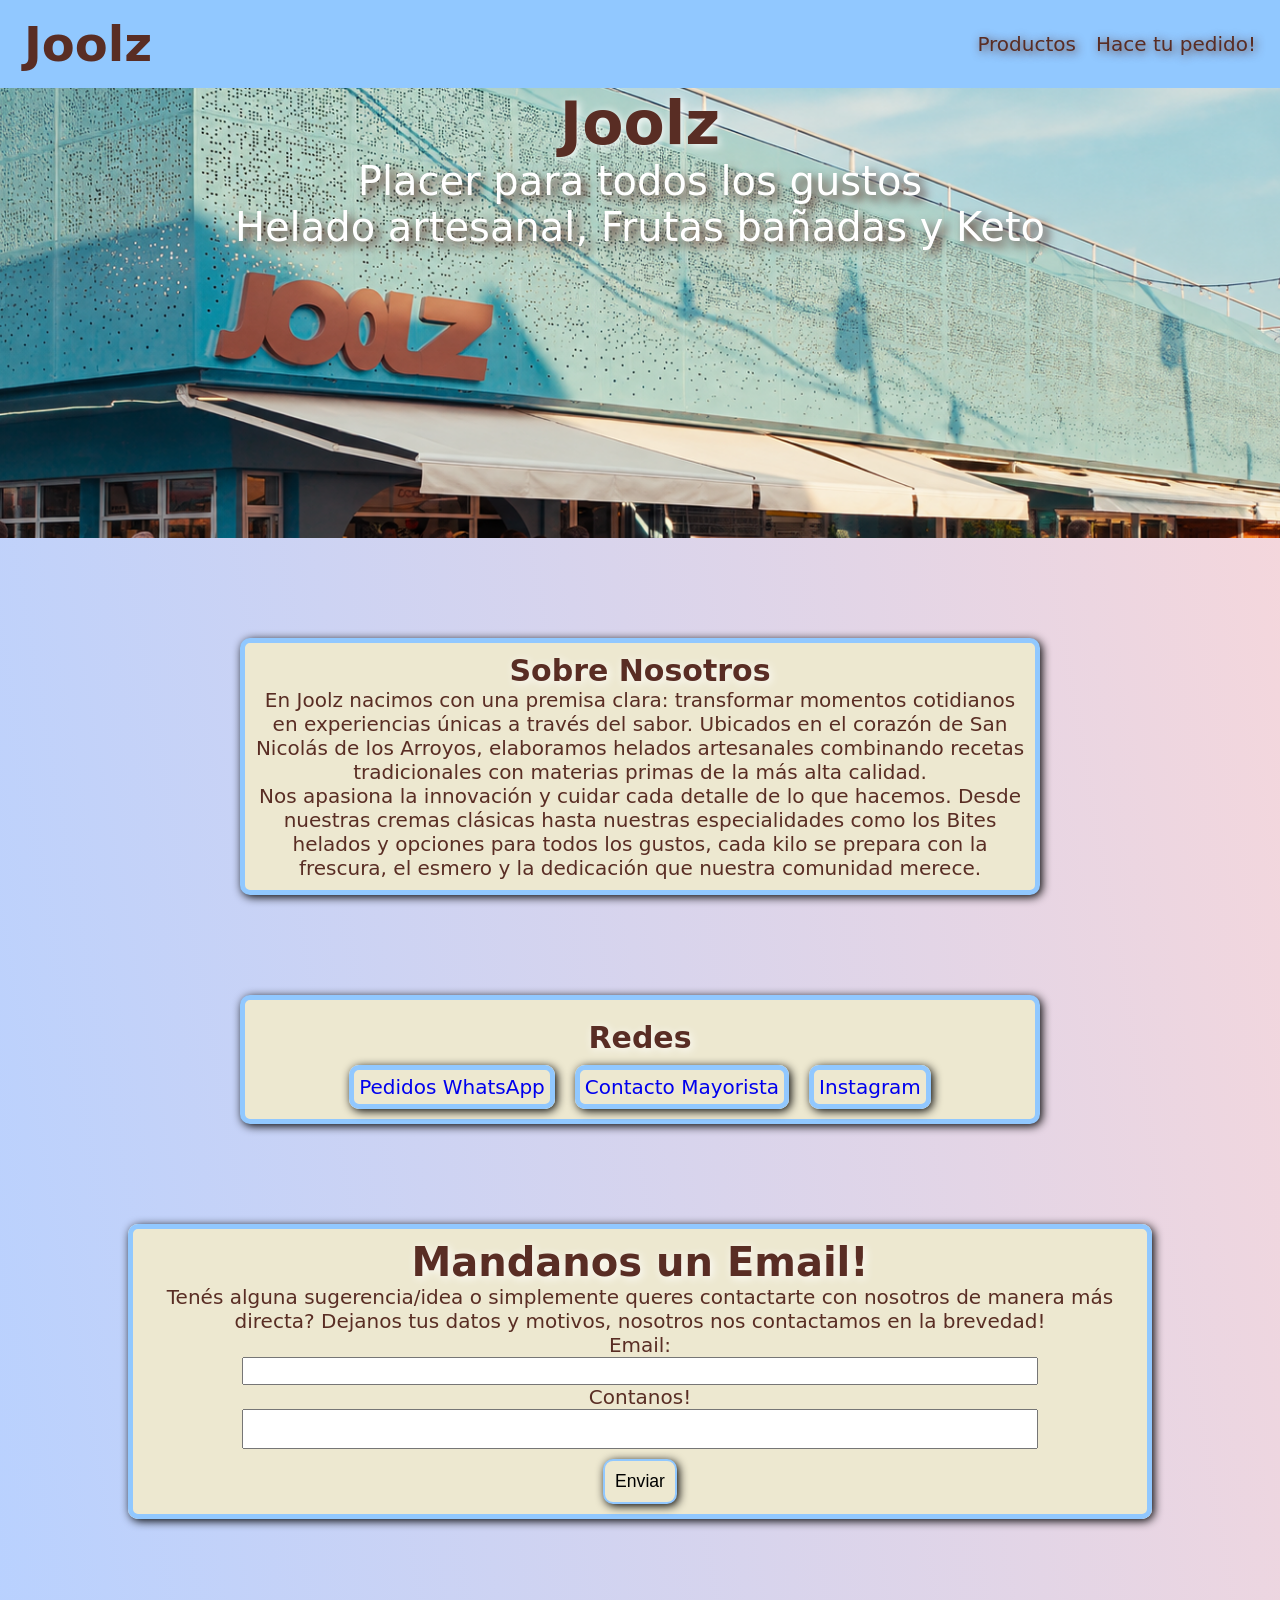
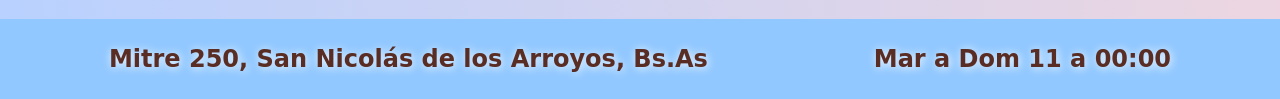
==== commit 074b4e09: "Se agregaron productos y fotos, se agregaron etiquetas de destacado y + vendido, se arreglo el grid " ====
--- a/Index.html
+++ b/Index.html
@@ -12,8 +12,8 @@
         <nav class="secciones"> 
             <ul>
                 <li><a href="productos.html" >Productos</a></li>
-                <li><a href="#aboutUs">Sobre Nosotros</a></li>
-                <li><a href="#contacto" >Contacto</a></li>
+                <!-- <li><a href="#aboutUs">Sobre Nosotros</a></li>
+                <li><a href="#contacto" >Contacto</a></li> -->
                 <li><a href="https://menu.fu.do/joolz" target="_blank">Hace tu pedido!</a></li>
             </ul>
         </nav>
@@ -47,9 +47,9 @@
             <p>Tenés alguna sugerencia/idea o simplemente queres contactarte con nosotros de manera más directa? Dejanos tus datos y motivos, nosotros nos contactamos en la brevedad!</p>
             
             <label for="mail">Email:</label>
-            <input type="email" id="mail"/>
+            <input type="email" id="mail" required/>
             <label for="campotxt">Contanos!</label>
-            <input type="textarea" id="campotxt" maxlength="200"/>
+            <input type="textarea" id="campotxt" maxlength="200" required/>
             <button type="submit">Enviar</button>
     
         </fieldset>
--- a/style.css
+++ b/style.css
@@ -96,8 +96,6 @@
 .contenedor{
   display: grid;
   grid-template-columns: repeat(3, 1fr);
-  flex-direction: row;
-  flex-wrap: wrap;
   justify-content: center;
   align-items: stretch;
   text-align: center;
@@ -121,19 +119,39 @@
     font-size: 80%;
     justify-content: space-between;
 
-
+    
     background-color: #ffffff;
     border: 3px solid var(--color-marca);
     border-radius: 8px;
     
 }
 
+.producto.destacado{
+  border-color: rgb(248, 111, 255);
+}
 
 
 .producto:hover{
   transition: all 1s ease;
   transform: scale(1.1);
   border-color: var(--color-logo);
+}
+
+.etiqueta-destacado{
+  position: absolute;
+  background-color: rgb(248, 111, 255);
+  color: #ffffff;
+  padding: 4px 8px;
+  border-radius: 4px;
+}
+
+.etiqueta-nuevo{
+  position: absolute;
+  background-color: var(--color-logo);
+  color: #ffffff;
+  padding: 4px 8px;
+  border-radius: 4px;
+  
 }
 
 .heroprod {
@@ -172,7 +190,7 @@
     color: black;
 }
 h3{
-    color: rgb(94, 94, 94)
+    color: rgb(15, 178, 0);
 }
 
 .aboutUs{
@@ -359,9 +377,11 @@
   }
 
   .contenedor{
+    grid-template-columns: 1fr;
     width: 95%;
     padding: 10px;
-    gap: 10px;
+    gap: 15px;
+    justify-items: center
     
   }
 
